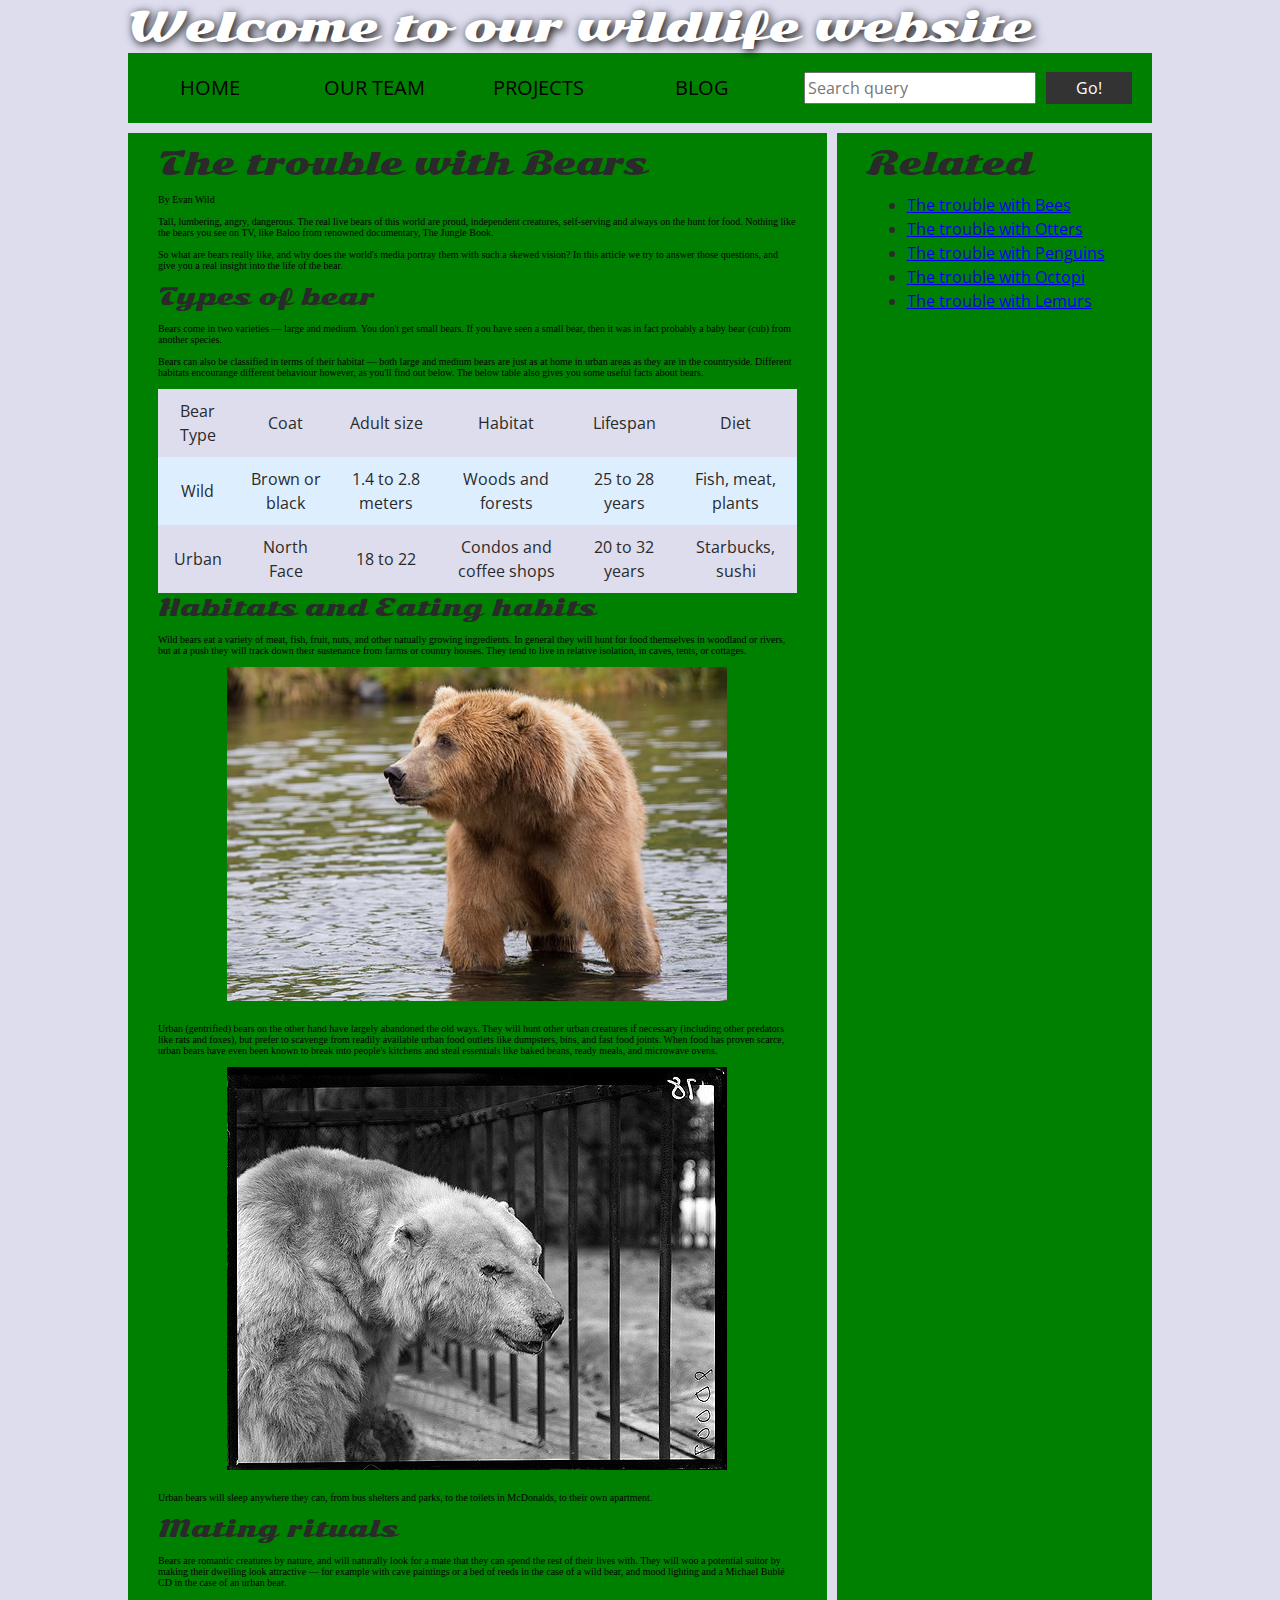
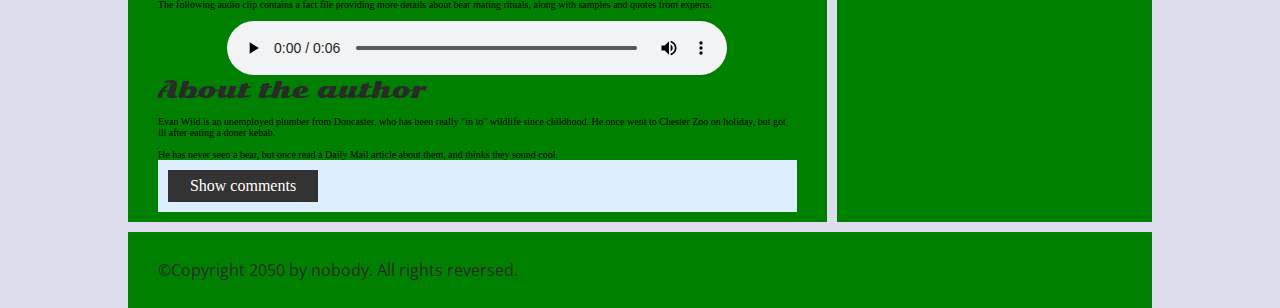
==== assessment-files/assessment-files/index.html @ ccd61528 "Assignment-5" ====
<!DOCTYPE html>
<html>
  <head>
    <meta charset="utf-8">

    <title>Accessibility assessment</title>
    <link href="https://fonts.googleapis.com/css?family=Open+Sans+Condensed:300|Sonsie+One" rel="stylesheet" type="text/css">
    <link rel="stylesheet" href="style.css">

    <!-- the below three lines are a fix to get HTML5 semantic elements working in old versions of Internet Explorer-->
    <!--[if lt IE 9]>
      <script src="http://html5shiv.googlecode.com/svn/trunk/html5.js"></script>
    <![endif]-->
  </head>

  <body>
    <div class="header">
      <font size="7">Welcome to our wildlife website</font>
    </div>

    <div class="nav">
      <ul>
        <li><a href="#">Home</a></li>
        <li><a href="#">Our team</a></li>
        <li><a href="#">Projects</a></li>
        <li><a href="#">Blog</a></li>
      </ul>

      <form class="search">
        <input type="search" name="q" placeholder="Search query">
        <input type="submit" value="Go!">
      </form>
    </div>

    <main>
      <article>
        <font size="6">The trouble with Bears</font>
        <br><br>
        By Evan Wild
        <br><br>
        Tall, lumbering, angry, dangerous. The real live bears of this world are proud, independent creatures, self-serving and always on the hunt for food. Nothing like the bears you see on TV, like Baloo from renowned documentary, The Jungle Book.
        <br><br>
        So what are bears really like, and why does the world's media portray them with such a skewed vision? In this article we try to answer those questions, and give you a real insight into the life of the bear.
        <br><br>
        <font size="5">Types of bear</font>
        <br><br>
        Bears come in two varieties — large and medium. You don't get small bears. If you have seen a small bear, then it was in fact probably a baby bear (cub) from another species.
        <br><br>
        Bears can also be classified in terms of their habitat — both large and medium bears are just as at home in urban areas as they are in the countryside. Different habitats encourange different behaviour however, as you'll find out below. The below table also gives you some useful facts about bears.
        <br><br>
        <table>
          <thead>
            <tr>
              <td>Bear Type</td>
              <td>Coat</td>
              <td>Adult size</td>
              <td>Habitat</td>
              <td>Lifespan</td>
              <td>Diet</td>
            </tr>
          </thead>
          <tbody>
            <tr>
              <td>Wild</td>
              <td>Brown or black</td>
              <td>1.4 to 2.8 meters</td>
              <td>Woods and forests</td>
              <td>25 to 28 years</td>
              <td>Fish, meat, plants</td>
            </tr>
            <tr>
              <td>Urban</td>
              <td>North Face</td>
              <td>18 to 22</td>
              <td>Condos and coffee shops</td>
              <td>20 to 32 years</td>
              <td>Starbucks, sushi</td>
            </tr>
          </tbody>
        </table>

        <font size="5">Habitats and Eating habits</font>
        <br><br>
        Wild bears eat a variety of meat, fish, fruit, nuts, and other natually growing ingredients. In general they will hunt for food themselves in woodland or rivers, but at a push they will track down their sustenance from farms or country houses. They tend to live in relative isolation, in caves, tents, or cottages.
        <br><br>
        <img src="media/wild-bear.jpg">
        <br><br>
        Urban (gentrified) bears on the other hand have largely abandoned the old ways. They will hunt other urban creatures if necessary (including other predators like rats and foxes), but prefer to scavenge from readily available urban food outlets like dumpsters, bins, and fast food joints. When food has proven scarce, urban bears have even been known to break into people's kitchens and steal essentials like baked beans, ready meals, and microwave ovens.
        <br><br>
        <img src="media/urban-bear.jpg">
        <br><br>
        Urban bears will sleep anywhere they can, from bus shelters and parks, to the toilets in McDonalds, to their own apartment.
        <br><br>
        <font size="5">Mating rituals</font>
        <br><br>
        Bears are romantic creatures by nature, and will naturally look for a mate that they can spend the rest of their lives with. They will woo a potential suitor by making their dwelling look attractive — for example with cave paintings or a bed of reeds in the case of a wild bear, and mood lighting and a Michael Bublé CD in the case of an urban bear.
        <br><br>
        The following audio clip contains a fact file providing more details about bear mating rituals, along with samples and quotes from experts.
        <br><br>
        <audio controls>
          <source src="media/bear.mp3" type="audio/mp3">
          <source src="media/bear.ogg" type="audio/ogg">
          <p>It looks like your browser doesn't support HTML5 audio players.</p>
        </audio>

        <aside>

          <font size="5">About the author</font>
        <br><br>
          Evan Wild is an unemployed plumber from Doncaster, who has been really "in to" wildlife since childhood. He once went to Chester Zoo on holiday, but got ill after eating a doner kebab.
        <br><br>
          He has never seen a bear, but once read a Daily Mail article about them, and thinks they sound cool.

        </aside>
        <section class="comments">
          <div class="show-hide">Show comments</div>

          <div class="comment-wrapper">

            <font size="6">Add comment</font>

            <form class="comment-form">
              <div class="flex-pair">
                Your name:
                <input type="text" name="name" id="name" placeholder="Enter your name">
              </div>
              <div class="flex-pair">
                Your comment:
                <input type="text" name="comment" id="comment" placeholder="Enter your comment">
              </div>
              <div>
                <input type="submit" value="Submit comment">
              </div>
            </form>

            <font size="6">Comments</font>

            <ul class="comment-container">

              <li>

                <p>Bob Fossil</p>

                <p>Oh I am so glad you taught me all about the big brown angry guys in the woods. With their sniffing little noses and their bad attitudes, they can sure be a menace — I was thinking of putting them all in a truck and driving them outta here. I run a zoo, you know.</p>

              </li>

            </ul>

          </div>
        </section>
      </article>

      <div class="secondary">
        <font size="6">Related</font>

        <ul>
          <li><a href="#">The trouble with Bees</a></li>
          <li><a href="#">The trouble with Otters</a></li>
          <li><a href="#">The trouble with Penguins</a></li>
          <li><a href="#">The trouble with Octopi</a></li>
          <li><a href="#">The trouble with Lemurs</a></li>
        </ul>
      </div>
    </main>

    <footer>
      <p>©Copyright 2050 by nobody. All rights reversed.</p>
    </footer>

    <script src="main.js"></script>

  </body>
</html>
---- assessment-files/assessment-files/style.css ----
/* || General setup */

html, body {
  margin: 0;
  padding: 0;
}

html {
  font-size: 10px;
  background-color: #dde;
}

body {
  width: 80%;
  min-width: 1024px;
  margin: 0 auto;
}

/* || typography */

font[size="7"], font[size="6"], font[size="5"] {
  font-family: 'Sonsie One', cursive;
  color: #2a2a2a;
}

p, input, li, table, label {
  font-family: 'Open Sans Condensed', sans-serif;
  color: #2a2a2a;
}

font[size="7"] {
  font-size: 4rem;
  text-align: center;
  color: white;
  text-shadow: 2px 2px 10px black;
}

font[size="6"] {
  font-size: 3rem;
  text-align: center;
}

font[size="5"] {
  font-size: 2.2rem;
}

p, li, table {
  font-size: 1.6rem;
  line-height: 1.5;
}

/* || header layout */

div[class="nav"], article, footer, .secondary {
  background-color: green;
}

article, footer, .secondary {
  padding: 10px 30px;
}

article {
  margin-right: 10px;
}

div[class="nav"] {
  height: 50px;
  background-color: ff80ff;
  display: flex;
  padding: 1% 0;
  margin-bottom: 10px;
}

div[class="nav"] ul {
  padding: 0;
  list-style-type: none;
  flex: 2;
  display: flex;
}

div[class="nav"] li {
  display: inline;
  text-align: center;
  flex: 1;
}

div[class="nav"] a {
  display: inline-block;
  font-size: 2rem;
  text-transform: uppercase;
  text-decoration: none;
  color: black;
}

div[class="nav"] .search {
  flex: 1;
  display: flex;
  align-items: center;
  height: 100%;
  padding: 0 2em;
}

.search input {
  font-size: 1.6rem;
  height: 32px;
}

.search input[type="search"] {
  flex: 3;
}

.search input[type="submit"] {
  flex: 1;
  margin-left: 1rem;
  background: #333;
  border: 0;
  color: white;
}

/* || main layout */

main {
  display: flex;
}

article {
  flex: 5;
}

.secondary {
  flex: 2;
}

footer {
  margin-top: 10px;
}

/* Table styling */

table {
  width: 100%;
  background-color: #dde;
  border-collapse: collapse;
}

th, td {
  padding: 10px;
}

td {
  text-align: center;
}

th[scope="col"] {
  border-bottom: 1px solid black;
}

tbody tr:nth-child(odd) {
  background-color: #def;
}

/* styling content images and audio */

img, audio {
  display: block;
  margin: 0 auto;
}

audio {
  width: 500px;
}

/* Comments styling */

.comments {
  background-color: #def;
  padding: 10px;
}

.show-hide {
  cursor: pointer;
}

.comments font[size="6"] {
  font-size: 2rem;
}

.comments font[size="6"]:nth-of-type(2) {
  margin-bottom: 0;
}

.comment-form {
  margin-bottom: 3rem;
}

.comment-form .flex-pair {
  display: flex;
  padding: 0 3rem 1rem;
}

.comment-form label {
  align-self: center;
  flex: 2;
  text-align: right;
}

.comment-form input {
  margin-left: 1rem;
  flex: 6;
}

.show-hide {
  text-align: center;
  width: 150px;
}

.comment-form input, .comment-form label, .show-hide {
  font-size: 1.6rem;
  line-height: 32px;
}

.comment-form input[type="submit"], .show-hide {
  background: #333;
  border: 0;
  color: white;
}

.comment-form input[type="submit"] {
  width: 30%;
  display: block;
  margin: 0 auto;
}

.comment-container {
  margin-top: 0;
}

.comment-container li {
  list-style-type: none;
  display: flex;
}

.comment-container li p:nth-child(1) {
  flex: 1;
  font-weight: bold;
}

.comment-container li p:nth-child(2) {
  flex: 5;
}
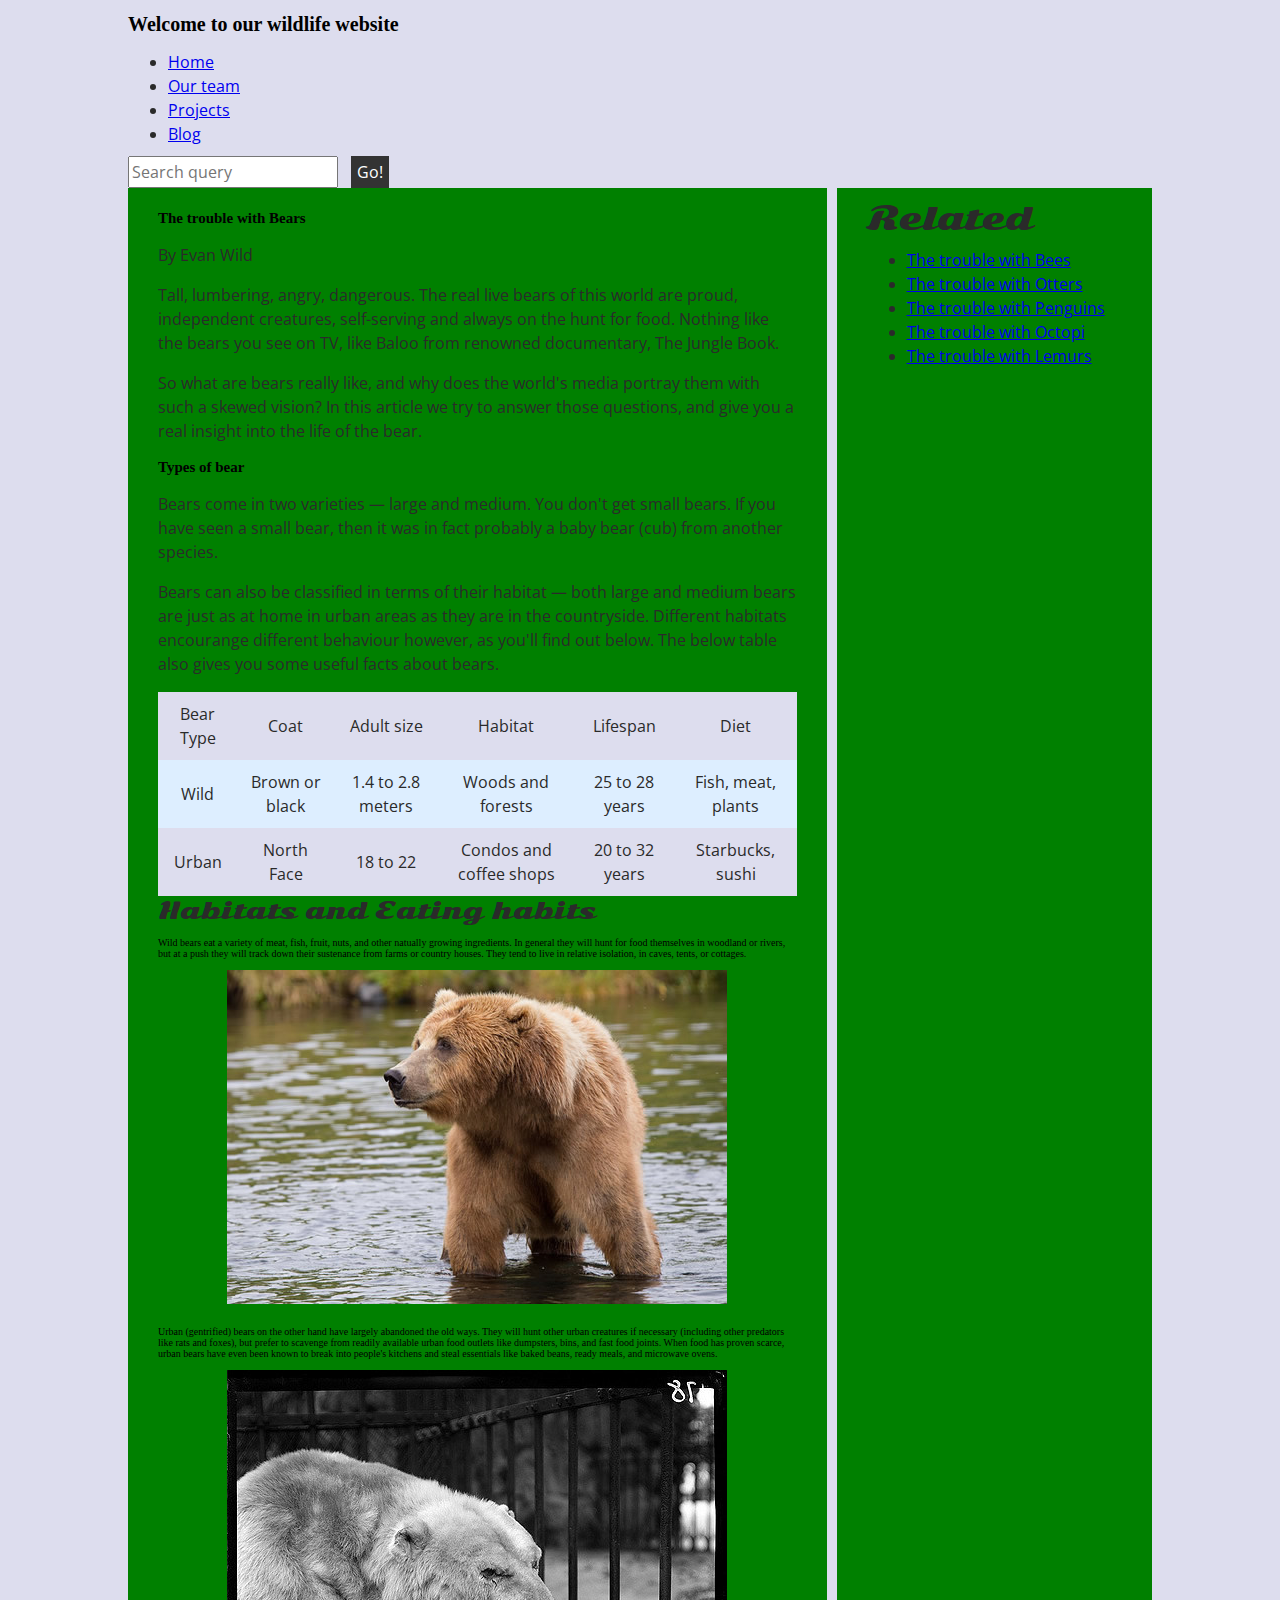
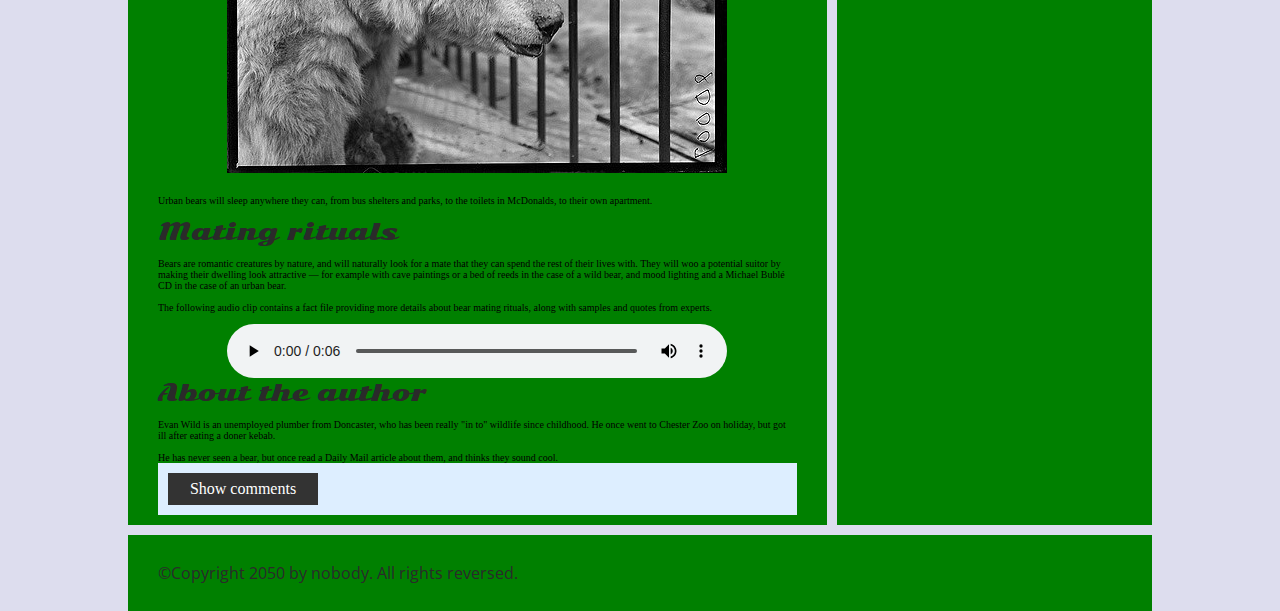
==== commit 420386b7: "Made" ====
--- a/assessment-files/assessment-files/index.html
+++ b/assessment-files/assessment-files/index.html
@@ -1,3 +1,10 @@
+<!--
+	Name: Kritika Kapri
+	File: index.html
+	Date: 15 april 2024
+	To test basic knowledge of accessibility fundamentals.
+	-->
+  
 <!DOCTYPE html>
 <html>
   <head>
@@ -14,11 +21,11 @@
   </head>
 
   <body>
-    <div class="header">
-      <font size="7">Welcome to our wildlife website</font>
-    </div>
-
-    <div class="nav">
+    <header>
+      <h1>Welcome to our wildlife website</h1>
+    </header>
+  
+    <nav>
       <ul>
         <li><a href="#">Home</a></li>
         <li><a href="#">Our team</a></li>
@@ -30,24 +37,24 @@
         <input type="search" name="q" placeholder="Search query">
         <input type="submit" value="Go!">
       </form>
-    </div>
+    </nav>
 
     <main>
       <article>
-        <font size="6">The trouble with Bears</font>
-        <br><br>
-        By Evan Wild
-        <br><br>
-        Tall, lumbering, angry, dangerous. The real live bears of this world are proud, independent creatures, self-serving and always on the hunt for food. Nothing like the bears you see on TV, like Baloo from renowned documentary, The Jungle Book.
-        <br><br>
-        So what are bears really like, and why does the world's media portray them with such a skewed vision? In this article we try to answer those questions, and give you a real insight into the life of the bear.
-        <br><br>
-        <font size="5">Types of bear</font>
-        <br><br>
-        Bears come in two varieties — large and medium. You don't get small bears. If you have seen a small bear, then it was in fact probably a baby bear (cub) from another species.
-        <br><br>
-        Bears can also be classified in terms of their habitat — both large and medium bears are just as at home in urban areas as they are in the countryside. Different habitats encourange different behaviour however, as you'll find out below. The below table also gives you some useful facts about bears.
-        <br><br>
+        <h2>The trouble with Bears</h2>
+        
+        <p>By Evan Wild</p>
+        
+        <p>Tall, lumbering, angry, dangerous. The real live bears of this world are proud, independent creatures, self-serving and always on the hunt for food. Nothing like the bears you see on TV, like Baloo from renowned documentary, The Jungle Book.</p>
+       
+        <p>So what are bears really like, and why does the world's media portray them with such a skewed vision? In this article we try to answer those questions, and give you a real insight into the life of the bear.</p>
+        
+        <h2>Types of bear</h2>
+        
+      <p>Bears come in two varieties — large and medium. You don't get small bears. If you have seen a small bear, then it was in fact probably a baby bear (cub) from another species.</p>
+        
+      <p>Bears can also be classified in terms of their habitat — both large and medium bears are just as at home in urban areas as they are in the countryside. Different habitats encourange different behaviour however, as you'll find out below. The below table also gives you some useful facts about bears.</p>
+      
         <table>
           <thead>
             <tr>
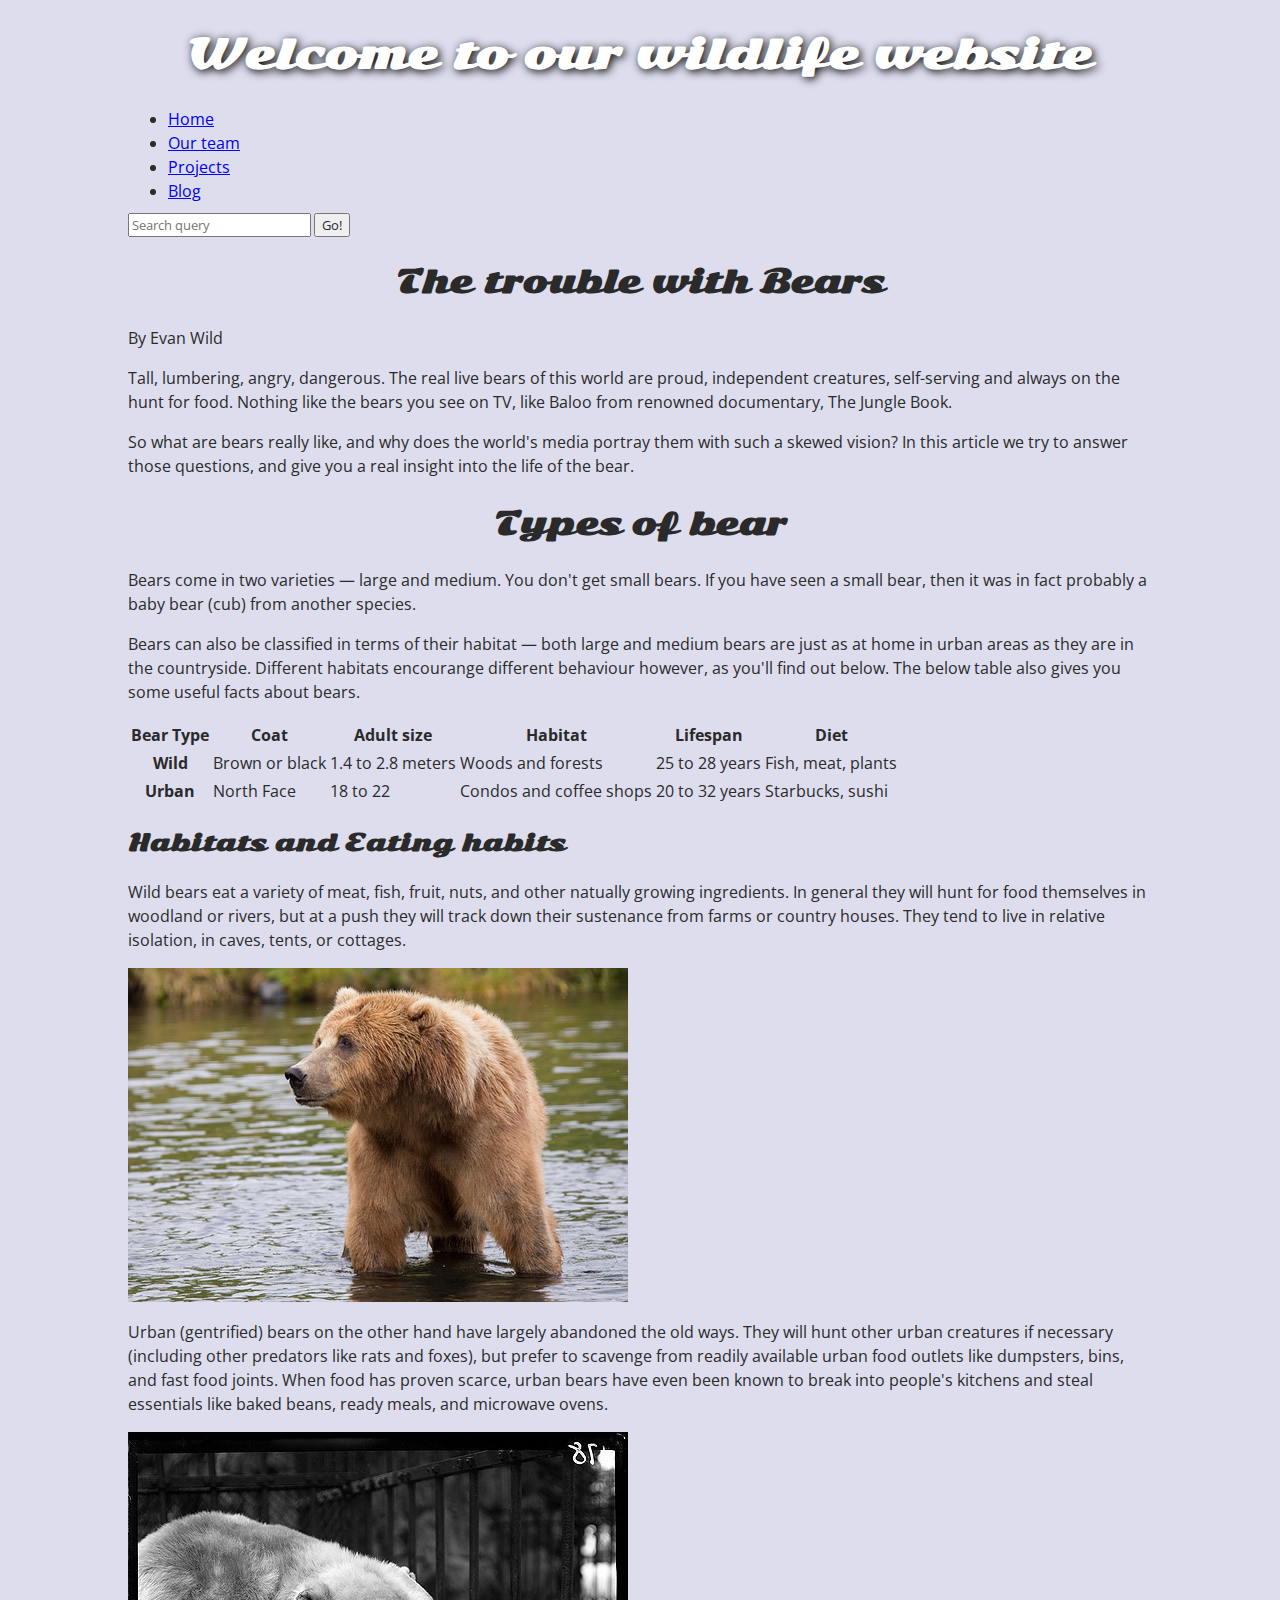
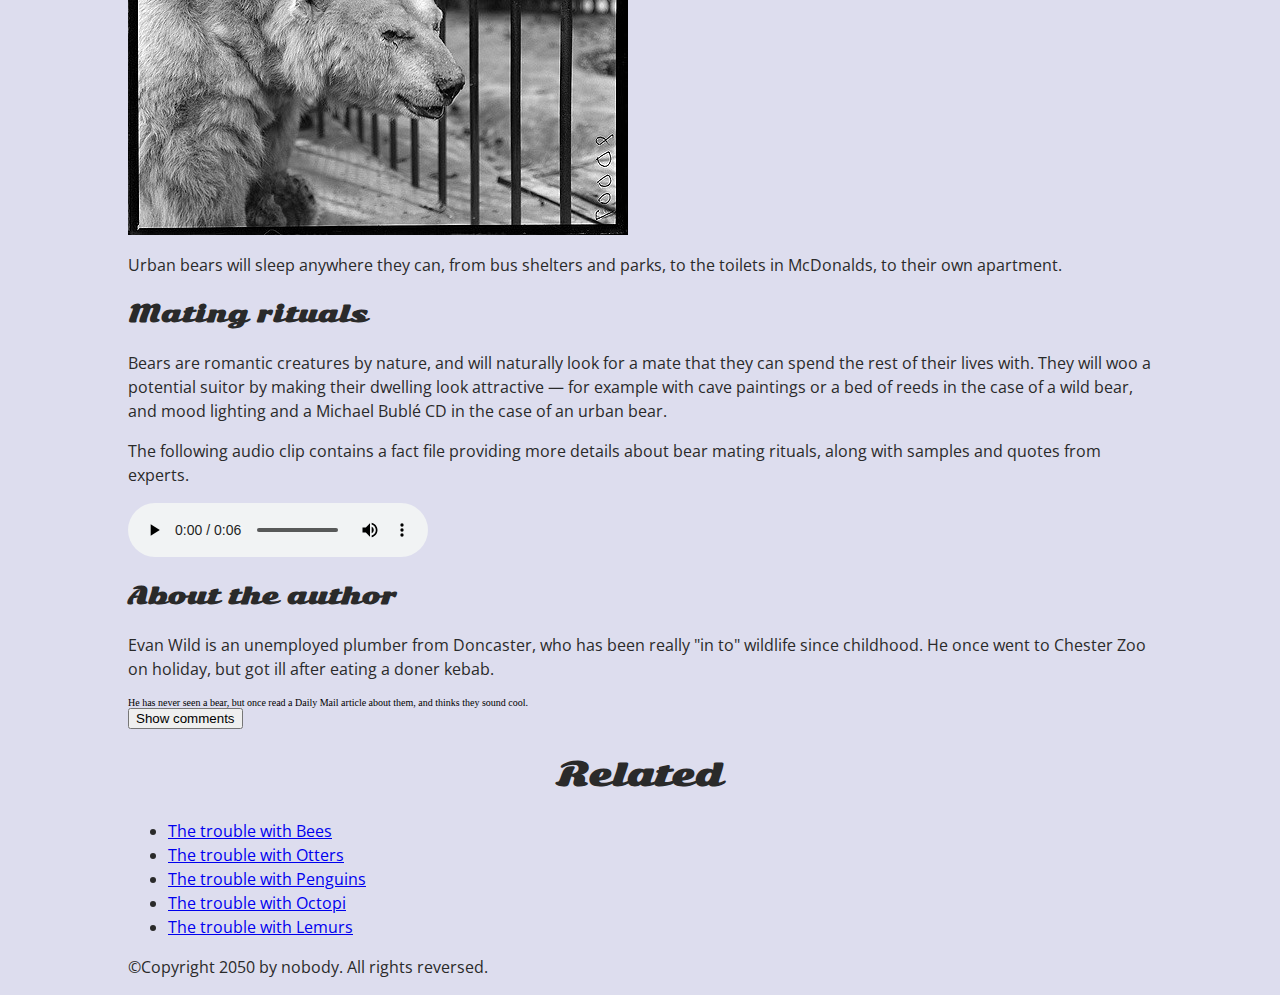
==== commit 3df17b6e: "update in java and style" ====
--- a/assessment-files/assessment-files/index.html
+++ b/assessment-files/assessment-files/index.html
@@ -12,7 +12,7 @@
 
     <title>Accessibility assessment</title>
     <link href="https://fonts.googleapis.com/css?family=Open+Sans+Condensed:300|Sonsie+One" rel="stylesheet" type="text/css">
-    <link rel="stylesheet" href="style.css">
+    <link rel="stylesheet" href="mainstyle.css">
 
     <!-- the below three lines are a fix to get HTML5 semantic elements working in old versions of Internet Explorer-->
     <!--[if lt IE 9]>
@@ -55,20 +55,20 @@
         
       <p>Bears can also be classified in terms of their habitat — both large and medium bears are just as at home in urban areas as they are in the countryside. Different habitats encourange different behaviour however, as you'll find out below. The below table also gives you some useful facts about bears.</p>
       
-        <table>
+        <table summary="Useful statistics about wild and urban bears">
           <thead>
             <tr>
-              <td>Bear Type</td>
-              <td>Coat</td>
-              <td>Adult size</td>
-              <td>Habitat</td>
-              <td>Lifespan</td>
-              <td>Diet</td>
+              <th scope="col">Bear Type</th>
+              <th scope="col">Coat</th>
+              <th scope="col">Adult size</th>
+              <th scope="col">Habitat</th>
+              <th scope="col">Lifespan</th>
+              <th scope="col">Diet</th>
             </tr>
           </thead>
           <tbody>
             <tr>
-              <td>Wild</td>
+              <th scope="row">Wild</th>
               <td>Brown or black</td>
               <td>1.4 to 2.8 meters</td>
               <td>Woods and forests</td>
@@ -76,7 +76,7 @@
               <td>Fish, meat, plants</td>
             </tr>
             <tr>
-              <td>Urban</td>
+              <th scope="row">Urban</th>
               <td>North Face</td>
               <td>18 to 22</td>
               <td>Condos and coffee shops</td>
@@ -86,24 +86,24 @@
           </tbody>
         </table>
 
-        <font size="5">Habitats and Eating habits</font>
-        <br><br>
-        Wild bears eat a variety of meat, fish, fruit, nuts, and other natually growing ingredients. In general they will hunt for food themselves in woodland or rivers, but at a push they will track down their sustenance from farms or country houses. They tend to live in relative isolation, in caves, tents, or cottages.
-        <br><br>
+        <h3>Habitats and Eating habits</h3>
+        
+        <p>Wild bears eat a variety of meat, fish, fruit, nuts, and other natually growing ingredients. In general they will hunt for food themselves in woodland or rivers, but at a push they will track down their sustenance from farms or country houses. They tend to live in relative isolation, in caves, tents, or cottages.</p>
+        
         <img src="media/wild-bear.jpg">
-        <br><br>
-        Urban (gentrified) bears on the other hand have largely abandoned the old ways. They will hunt other urban creatures if necessary (including other predators like rats and foxes), but prefer to scavenge from readily available urban food outlets like dumpsters, bins, and fast food joints. When food has proven scarce, urban bears have even been known to break into people's kitchens and steal essentials like baked beans, ready meals, and microwave ovens.
-        <br><br>
+       
+      <p>Urban (gentrified) bears on the other hand have largely abandoned the old ways. They will hunt other urban creatures if necessary (including other predators like rats and foxes), but prefer to scavenge from readily available urban food outlets like dumpsters, bins, and fast food joints. When food has proven scarce, urban bears have even been known to break into people's kitchens and steal essentials like baked beans, ready meals, and microwave ovens.</p>
+        
         <img src="media/urban-bear.jpg">
-        <br><br>
-        Urban bears will sleep anywhere they can, from bus shelters and parks, to the toilets in McDonalds, to their own apartment.
-        <br><br>
-        <font size="5">Mating rituals</font>
-        <br><br>
-        Bears are romantic creatures by nature, and will naturally look for a mate that they can spend the rest of their lives with. They will woo a potential suitor by making their dwelling look attractive — for example with cave paintings or a bed of reeds in the case of a wild bear, and mood lighting and a Michael Bublé CD in the case of an urban bear.
-        <br><br>
-        The following audio clip contains a fact file providing more details about bear mating rituals, along with samples and quotes from experts.
-        <br><br>
+        
+      <p> Urban bears will sleep anywhere they can, from bus shelters and parks, to the toilets in McDonalds, to their own apartment.</p>
+       
+        <h3>Mating rituals</h3>
+        
+      <p> Bears are romantic creatures by nature, and will naturally look for a mate that they can spend the rest of their lives with. They will woo a potential suitor by making their dwelling look attractive — for example with cave paintings or a bed of reeds in the case of a wild bear, and mood lighting and a Michael Bublé CD in the case of an urban bear.</p>
+        
+      <p>The following audio clip contains a fact file providing more details about bear mating rituals, along with samples and quotes from experts.</p>
+       
         <audio controls>
           <source src="media/bear.mp3" type="audio/mp3">
           <source src="media/bear.ogg" type="audio/ogg">
@@ -112,27 +112,27 @@
 
         <aside>
 
-          <font size="5">About the author</font>
-        <br><br>
-          Evan Wild is an unemployed plumber from Doncaster, who has been really "in to" wildlife since childhood. He once went to Chester Zoo on holiday, but got ill after eating a doner kebab.
-        <br><br>
-          He has never seen a bear, but once read a Daily Mail article about them, and thinks they sound cool.
+          <h3>About the author</h3>
+        
+        <p>Evan Wild is an unemployed plumber from Doncaster, who has been really "in to" wildlife since childhood. He once went to Chester Zoo on holiday, but got ill after eating a doner kebab.</p>
+        
+      </p>He has never seen a bear, but once read a Daily Mail article about them, and thinks they sound cool.
 
         </aside>
         <section class="comments">
-          <div class="show-hide">Show comments</div>
+          <button class="show-hide">Show comments</button>
 
           <div class="comment-wrapper">
 
-            <font size="6">Add comment</font>
+            <h2>Add comment</h2>
 
             <form class="comment-form">
               <div class="flex-pair">
-                Your name:
+                <label for="name">Your name:</label>
                 <input type="text" name="name" id="name" placeholder="Enter your name">
               </div>
               <div class="flex-pair">
-                Your comment:
+                <label for="comment">Your comment:</label>
                 <input type="text" name="comment" id="comment" placeholder="Enter your comment">
               </div>
               <div>
@@ -140,7 +140,7 @@
               </div>
             </form>
 
-            <font size="6">Comments</font>
+            <h2>Comments</h2>
 
             <ul class="comment-container">
 
@@ -159,7 +159,7 @@
       </article>
 
       <div class="secondary">
-        <font size="6">Related</font>
+        <h2>Related</h2>
 
         <ul>
           <li><a href="#">The trouble with Bees</a></li>
--- a/assessment-files/assessment-files/mainstyle.css
+++ b/assessment-files/assessment-files/mainstyle.css
@@ -0,0 +1,51 @@
+/* || General setup */
+
+html, body {
+  margin: 0;
+  padding: 0;
+}
+
+html {
+  font-size: 10px;
+  background-color: #dde;
+}
+
+body {
+  width: 80%;
+  min-width: 1024px;
+  margin: 0 auto;
+}
+
+/* || typography */
+
+h1, h2, h3 {
+  font-family: 'Sonsie One', cursive;
+  color: #2a2a2a;
+}
+
+p, input, li, table, label {
+  font-family: 'Open Sans Condensed', sans-serif;
+  color: #2a2a2a;
+}
+
+h1 {
+  font-size: 4rem;
+  text-align: center;
+  color: white;
+  text-shadow: 2px 2px 10px black;
+}
+
+h2 {
+  font-size: 3rem;
+  text-align: center;
+}
+
+h3 {
+  font-size: 2.2rem;
+}
+
+p, li, table {
+  font-size: 1.6rem;
+  line-height: 1.5;
+}
+
